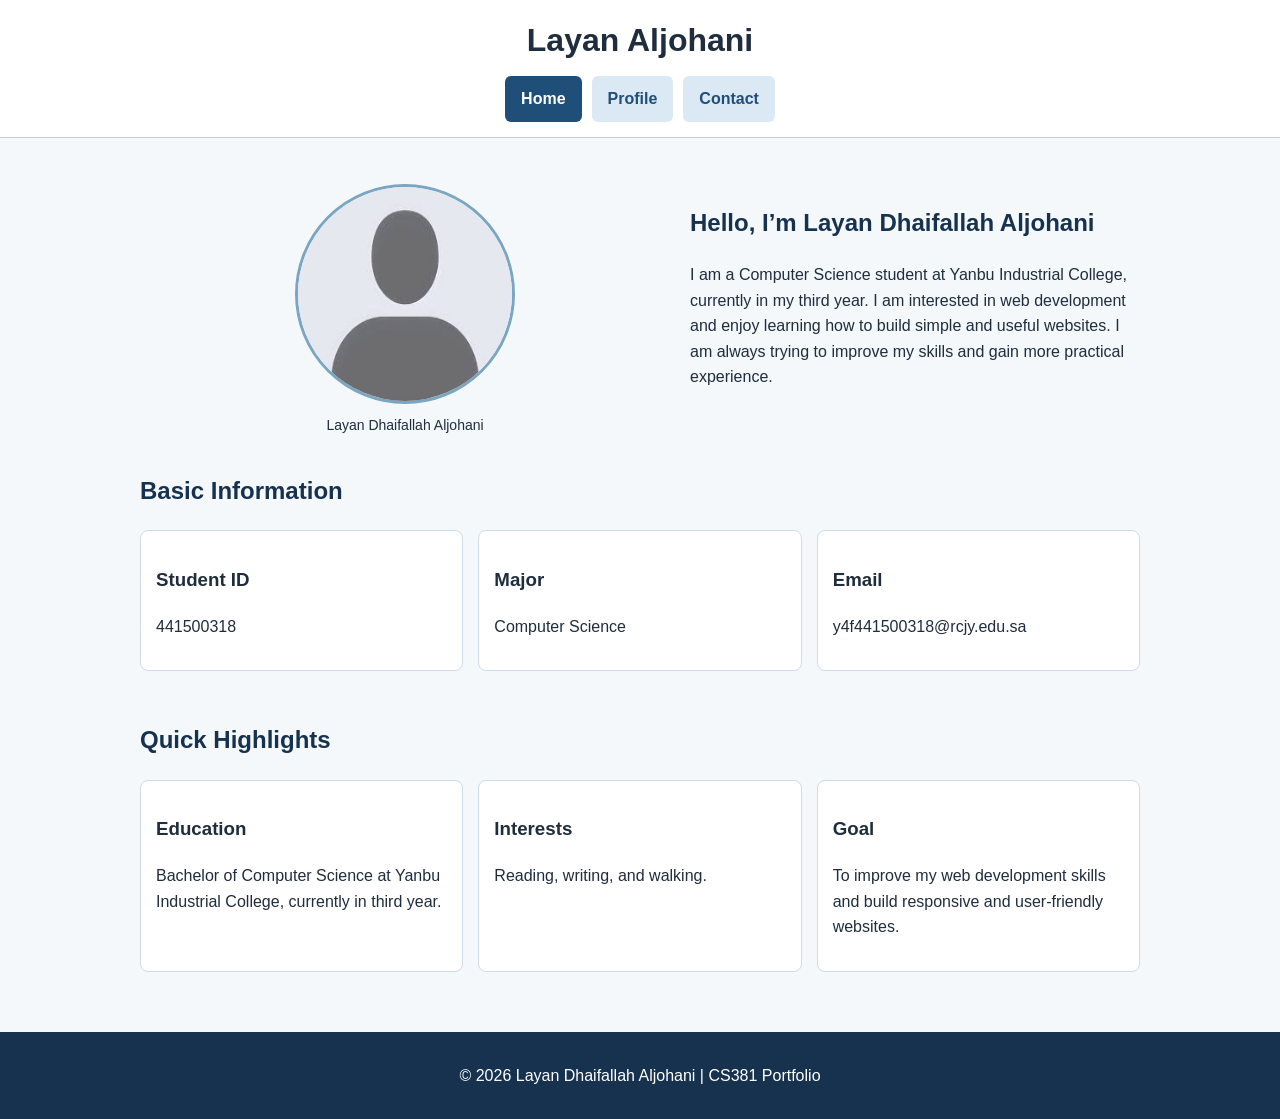
==== index.html @ 1f53885e "Add files via upload" ====
<!DOCTYPE html>
<html lang="en">
    <head>
        <meta charset="UTF-8">
        <meta name="viewport" content="width=device-width, initial-scale=1.0">
        <title>Layan Aljohani | Home</title>
        <link rel="stylesheet" href="style.css">
    </head>

    <body>
        <header>
            <div class="container">
                <h1>Layan Aljohani</h1>
                <nav>
                    <ul class="nav-list">
                        <li><a href="index.html" class="active">Home</a></li>
                        <li><a href="profile.html">Profile</a></li>
                        <li><a href="contact.html">Contact</a></li>
                    </ul>
                </nav>
            </div>
        </header>
        
        <main>
            <section class="hero container">
                <figure class="hero-image">
                    <img src="photo_441500318.jpg" alt="Photo of Layan Dhaifallah Aljohani">
                    <figcaption>Layan Dhaifallah Aljohani</figcaption>
                </figure>
                
                <section class="hero-text">
                    <h2>Hello, I’m Layan Dhaifallah Aljohani</h2>
                    <p>
                        I am a Computer Science student at Yanbu Industrial College, currently in my third year.
                        I am interested in web development and enjoy learning how to build simple and useful websites.
                        I am always trying to improve my skills and gain more practical experience.
                    </p>
                </section>
            </section>

            <section class="container">
                <h2>Basic Information</h2>

                <div class="info-grid">
                    <section class="card">
                        <h3>Student ID</h3>
                        <p>441500318</p>
                    </section>

                    <section class="card">
                        <h3>Major</h3>
                        <p>Computer Science</p>
                    </section>

                    <section class="card">
                        <h3>Email</h3>
                        <p>y4f441500318@rcjy.edu.sa</p>
                    </section>
                </div>
            </section>

            <section class="container">
                <h2>Quick Highlights</h2>

                <div class="highlights-grid">
                    <section class="card">
                        <h3>Education</h3>
                        <p>Bachelor of Computer Science at Yanbu Industrial College, currently in third year.</p>
                    </section>
                    
                    <section class="card">
                        <h3>Interests</h3>
                        <p>Reading, writing, and walking.</p>
                    </section>
                    
                    <section class="card">
                        <h3>Goal</h3>
                        <p>To improve my web development skills and build responsive and user-friendly websites.</p>
                    </section>
                </div>
            </section>
        </main>
        
        <footer>
            <div class="container">
                <p>&copy; 2026 Layan Dhaifallah Aljohani | CS381 Portfolio</p>
            </div>
        </footer>
    </body>
</html>
---- style.css ----
* {
  box-sizing: border-box;
}

body {
  margin: 0;
  font-family: Arial, sans-serif;
  line-height: 1.6;
  background-color: #f4f8fb;
  color: #1f2d3d;
}

img {
  max-width: 100%;
  display: block;
}

a {
  text-decoration: none;
  color: #1f4e79;
}

a:hover {
  text-decoration: underline;
}

.container {
  width: 90%;
  max-width: 1000px;
  margin: auto;
}

header {
  background-color: #ffffff;
  border-bottom: 1px solid #cccccc;
  padding: 15px 0;
}

header h1 {
  margin: 0 0 10px 0;
  text-align: center;
}

.nav-list {
  list-style: none;
  padding: 0;
  margin: 0;
  display: flex;
  flex-direction: column;
  gap: 10px;
}

.nav-list li {
  text-align: center;
}

.nav-list a {
  display: inline-block;
  background-color: #dbe9f4;
  padding: 10px 16px;
  border-radius: 6px;
  font-weight: bold;
}

.nav-list a.active {
  background-color: #1f4e79;
  color: white;
}

main {
  padding: 30px 0;
}

section {
  margin-bottom: 30px;
}

h2 {
  color: #16324f;
}

.hero {
  display: flex;
  flex-direction: column;
  gap: 20px;
}

.hero-image img {
  width: 220px;
  height: 220px;
  border-radius: 50%;
  margin: auto;
  border: 3px solid #7aa6c2;
}

figcaption {
  text-align: center;
  margin-top: 10px;
  font-size: 14px;
}

.info-grid,
.highlights-grid,
.projects-grid,
.skills-grid,
.contact-grid {
  display: grid;
  grid-template-columns: 1fr;
  gap: 15px;
}

.card {
  background-color: white;
  border: 1px solid #d0dbe5;
  border-radius: 8px;
  padding: 15px;
}

blockquote {
  margin: 0 0 10px 0;
  font-size: 20px;
  line-height: 1.8;
  font-style: italic;
}

footer {
  background-color: #16324f;
  color: white;
  text-align: center;
  padding: 15px 0;
}

@media (min-width: 768px) {
  .nav-list {
    flex-direction: row;
    justify-content: center;
  }

  .hero {
    flex-direction: row;
    align-items: center;
  }

  .hero-image,
  .hero-text {
    width: 50%;
  }

  .info-grid {
    grid-template-columns: repeat(3, 1fr);
  }

  .highlights-grid {
    grid-template-columns: repeat(3, 1fr);
  }

  .projects-grid {
    grid-template-columns: repeat(2, 1fr);
  }

  .skills-grid {
    grid-template-columns: repeat(3, 1fr);
  }

  .contact-grid {
    grid-template-columns: repeat(2, 1fr);
  }
}
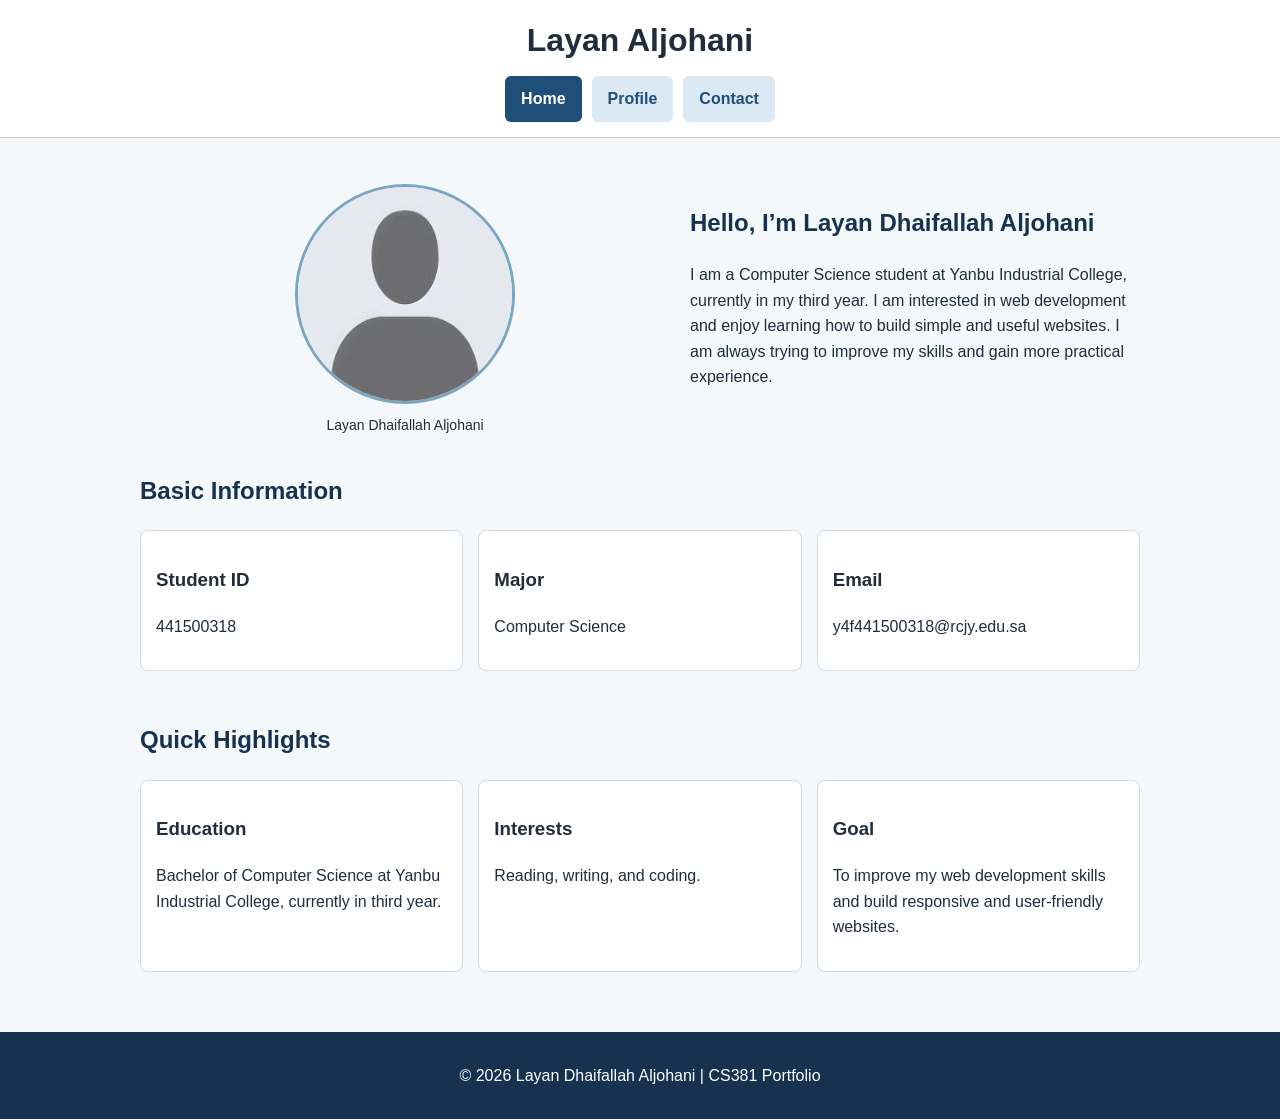
==== commit f5348935: "Update index.html" ====
--- a/index.html
+++ b/index.html
@@ -70,7 +70,7 @@
                     
                     <section class="card">
                         <h3>Interests</h3>
-                        <p>Reading, writing, and walking.</p>
+                        <p>Reading, writing, and coding.</p>
                     </section>
                     
                     <section class="card">
@@ -87,4 +87,4 @@
             </div>
         </footer>
     </body>
-</html>+</html>
